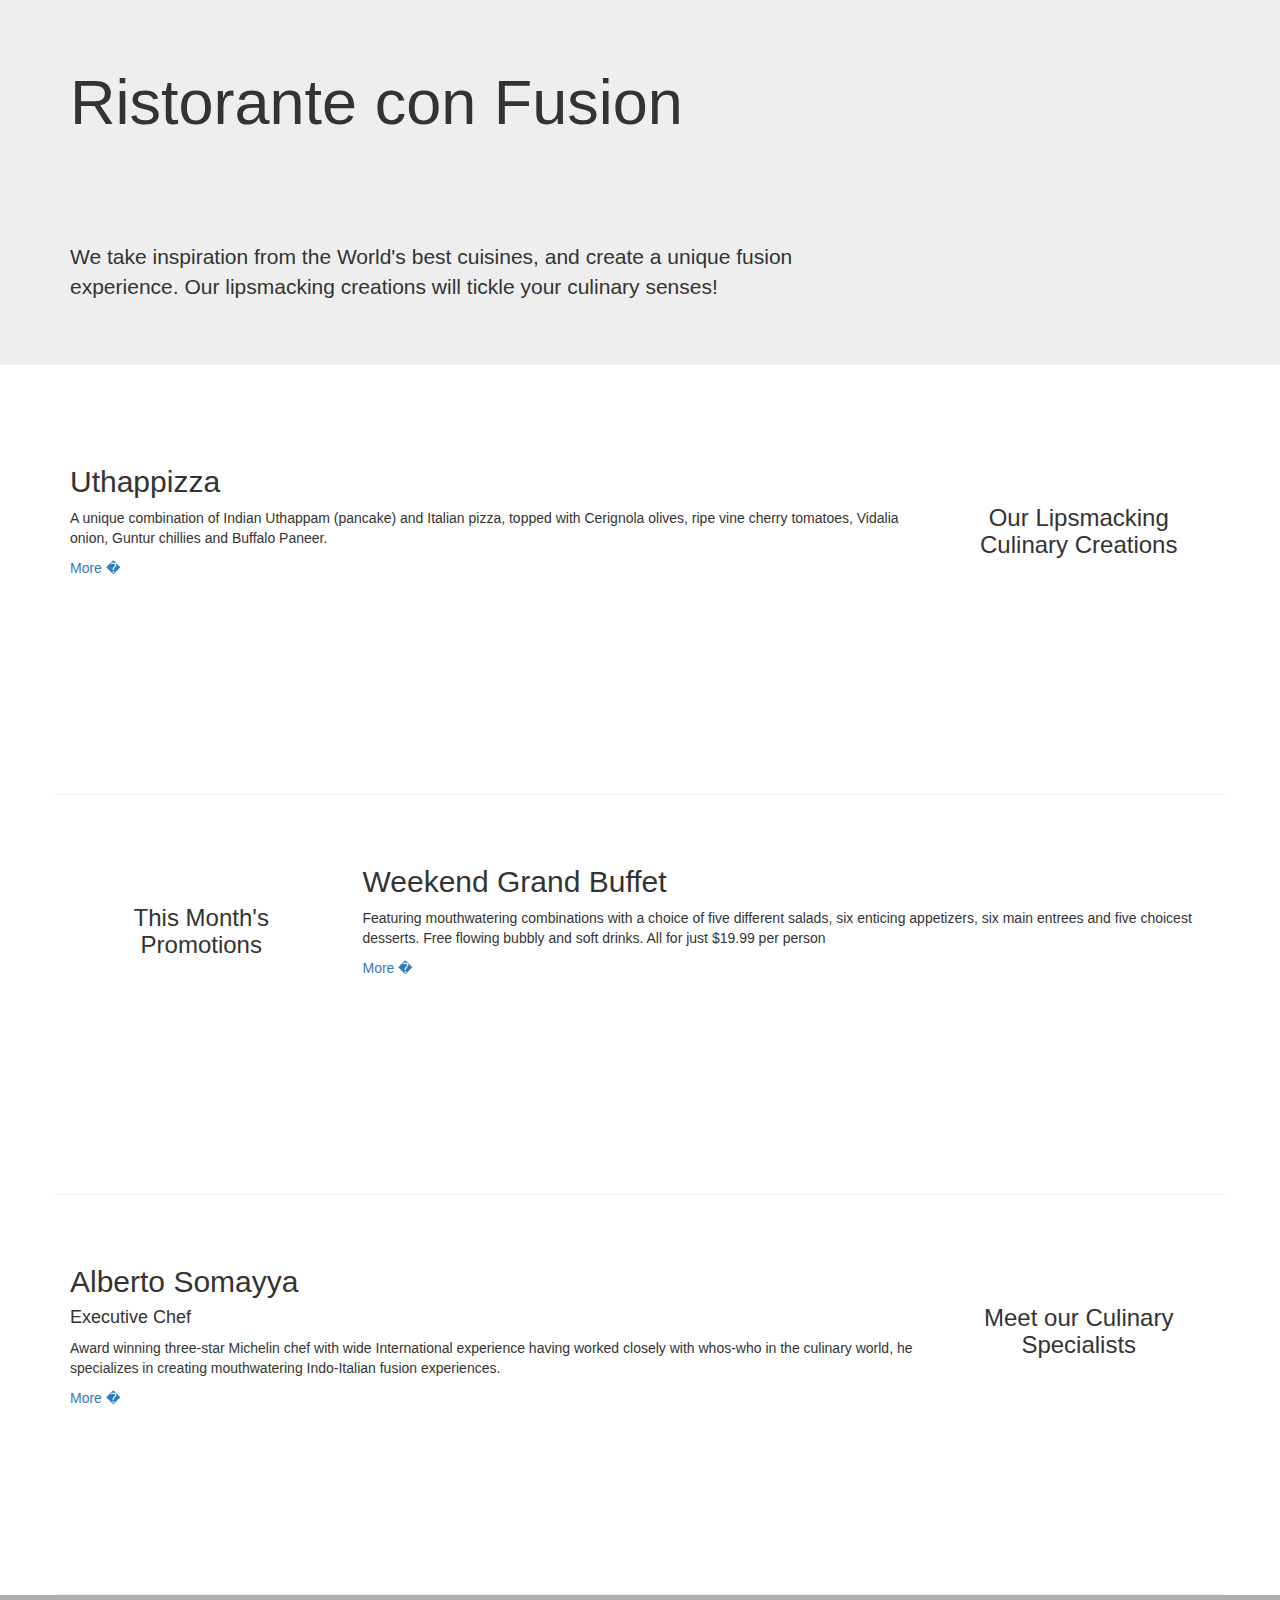
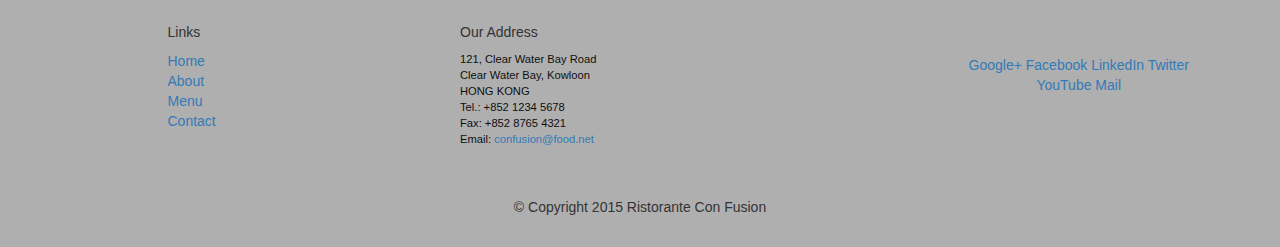
==== bootstrap/conFusion/index.html @ 12e3bd1a "conFusion website bootstrap design" ====
<!DOCTYPE html>
<html lang="en">
  <head>
    <meta charset="utf-8">
    <meta http-equiv="X-UA-Compatible" content="IE=edge">
    <meta name="viewport" content="width=device-width, initial-scale=1">
    <!-- The above 3 meta tags *must* come first in the head; any other head
         content must come *after* these tags -->
    <title>Ristorante Con Fusion</title>
    <link rel="stylesheet" href="css/style.css">
    <!-- Bootstrap -->
    <link href="css/bootstrap.min.css" rel="stylesheet">
    <link href="css/bootstrap-theme.min.css" rel="stylesheet">

    <!-- HTML5 shim and Respond.js for IE8 support of HTML5 elements and media queries -->
    <!-- WARNING: Respond.js doesn't work if you view the page via file:// -->
    <!--[if lt IE 9]>
      <script src="https://oss.maxcdn.com/html5shiv/3.7.2/html5shiv.min.js"></script>
      <script src="https://oss.maxcdn.com/respond/1.4.2/respond.min.js"></script>
    <![endif]-->
  </head>

  <body>
    <header class="jumbotron row-header">

      <!-- Main component for a primary marketing message or call to action -->
      <div class="container">
        <div class="row">
          <div class="col-xs-12 col-sm-8">
            <h1>Ristorante con Fusion</h1>
            <p style="padding:40px;"></p>
            <p>
              We take inspiration from the World's best
              cuisines, and create a unique fusion experience. Our
              lipsmacking creations will tickle your culinary senses!
            </p>
          </div>

          <div class="col-xs-12 col-sm-4">
          </div>
        </div>
      </div>
    </header>

    <div class="container">
      <div class="row row-content">
        <div class="col-xs-12 col-sm-3 col-sm-push-9">
          <p style="padding:20px;"></p>
          <h3 align="center">Our Lipsmacking Culinary Creations</h3>
        </div>

        <div class="col-xs-12 col-sm-9 col-sm-pull-3">
          <h2>Uthappizza</h2>
          <p>A unique combination of Indian Uthappam (pancake)
            and Italian pizza, topped with Cerignola olives,
            ripe vine cherry tomatoes, Vidalia onion, Guntur
            chillies and Buffalo Paneer.
          </p>
          <p><a href="#">More �</a></p>
        </div>
      </div>

      <div class="row row-content">
        <div class="col-xs-12 col-sm-3">
          <p style="padding:20px;"></p>
          <h3 align="center">This Month's Promotions</h3>
        </div>

        <div class="col-xs-12 col-sm-9">
          <h2>Weekend Grand Buffet</h2>
          <p>Featuring mouthwatering combinations with a
            choice of five different salads, six enticing appetizers,
            six main entrees and five choicest desserts. Free flowing
            bubbly and soft drinks. All for just $19.99 per person
          </p>
          <p><a href="#">More �</a></p>
        </div>
      </div>

      <div class="row row-content">
        <div class="col-xs-12 col-sm-3 col-sm-push-9">
          <p style="padding:20px;"></p>
          <h3 align="center">Meet our Culinary Specialists</h3>
        </div>

        <div class="col-xs-12 col-sm-9 col-sm-pull-3">
          <h2>Alberto Somayya</h2>
          <h4>Executive Chef</h4>
          <p>Award winning three-star Michelin chef with wide
            International experience having worked closely with
            whos-who in the culinary world, he specializes in
            creating mouthwatering Indo-Italian fusion experiences.
          </p>
          <p><a href="#">More �</a></p>
        </div>
      </div>
    </div>

    <footer class="row-footer">
      <div class="container">
        <div class="row">
          <div class="col-xs-5 col-xs-offset-1 col-sm-3 col-sm-offset-1">
            <h5>Links</h5>
            <ul class="list-unstyled">
              <li><a href="#">Home</a></li>
              <li><a href="#">About</a></li>
              <li><a href="#">Menu</a></li>
              <li><a href="#">Contact</a></li>
            </ul>
          </div>

          <div class="col-xs-6 col-sm-5">
            <h5>Our Address</h5>

            <address>
              121, Clear Water Bay Road<br>
              Clear Water Bay, Kowloon<br>
              HONG KONG<br>
              Tel.: +852 1234 5678<br>
              Fax: +852 8765 4321<br>
              Email: <a href="mailto:confusion@food.net">confusion@food.net</a>
            </address>
          </div>

          <div class="col-xs-12 col-sm-3">
            <div style="padding: 40px 10px;" align="center">
              <a href="http://google.com/+">Google+</a>
              <a href="http://www.facebook.com/profile.php?id=">Facebook</a>
              <a href="http://www.linkedin.com/in/">LinkedIn</a>
              <a href="http://twitter.com/">Twitter</a>
              <a href="http://youtube.com/">YouTube</a>
              <a href="mailto:">Mail</a>
            </div>
          </div>

          <div class="col-xs-12 col-sm-12">
            <p style="padding:10px;"></p>
            <p align="center">© Copyright 2015 Ristorante Con Fusion</p>
          </div>
        </div>
      </div>
    </footer>

    <!-- jQuery (necessary for Bootstrap's JavaScript plugins) -->
    <script src="https://ajax.googleapis.com/ajax/libs/jquery/1.11.3/jquery.min.js"></script>
    <!-- Include all compiled plugins (below), or include individual files as needed -->
    <script src="js/bootstrap.min.js"></script>
  </body>
</html>
---- bootstrap/conFusion/css/style.css ----
.jumbotron{
  margin: 0 auto;
  padding: 70px 30px 70px 30px;
  color: floralwhite;
}

.row-header{
  margin: 0px auto;
  padding: 0px auto;
}
.row-content{
  margin: 0px auto;
  padding: 50px 0 50px 0;
  border-bottom: 1px ridge;
  min-height: 400px;
}
.row-footer{
  background-color: #AFAFAF;
  margin: 0 auto;
  padding: 20px 0 20px 0;
}

address{
  font-size: 80%;
  margin: 0;
  color: #0f0f0f;
}
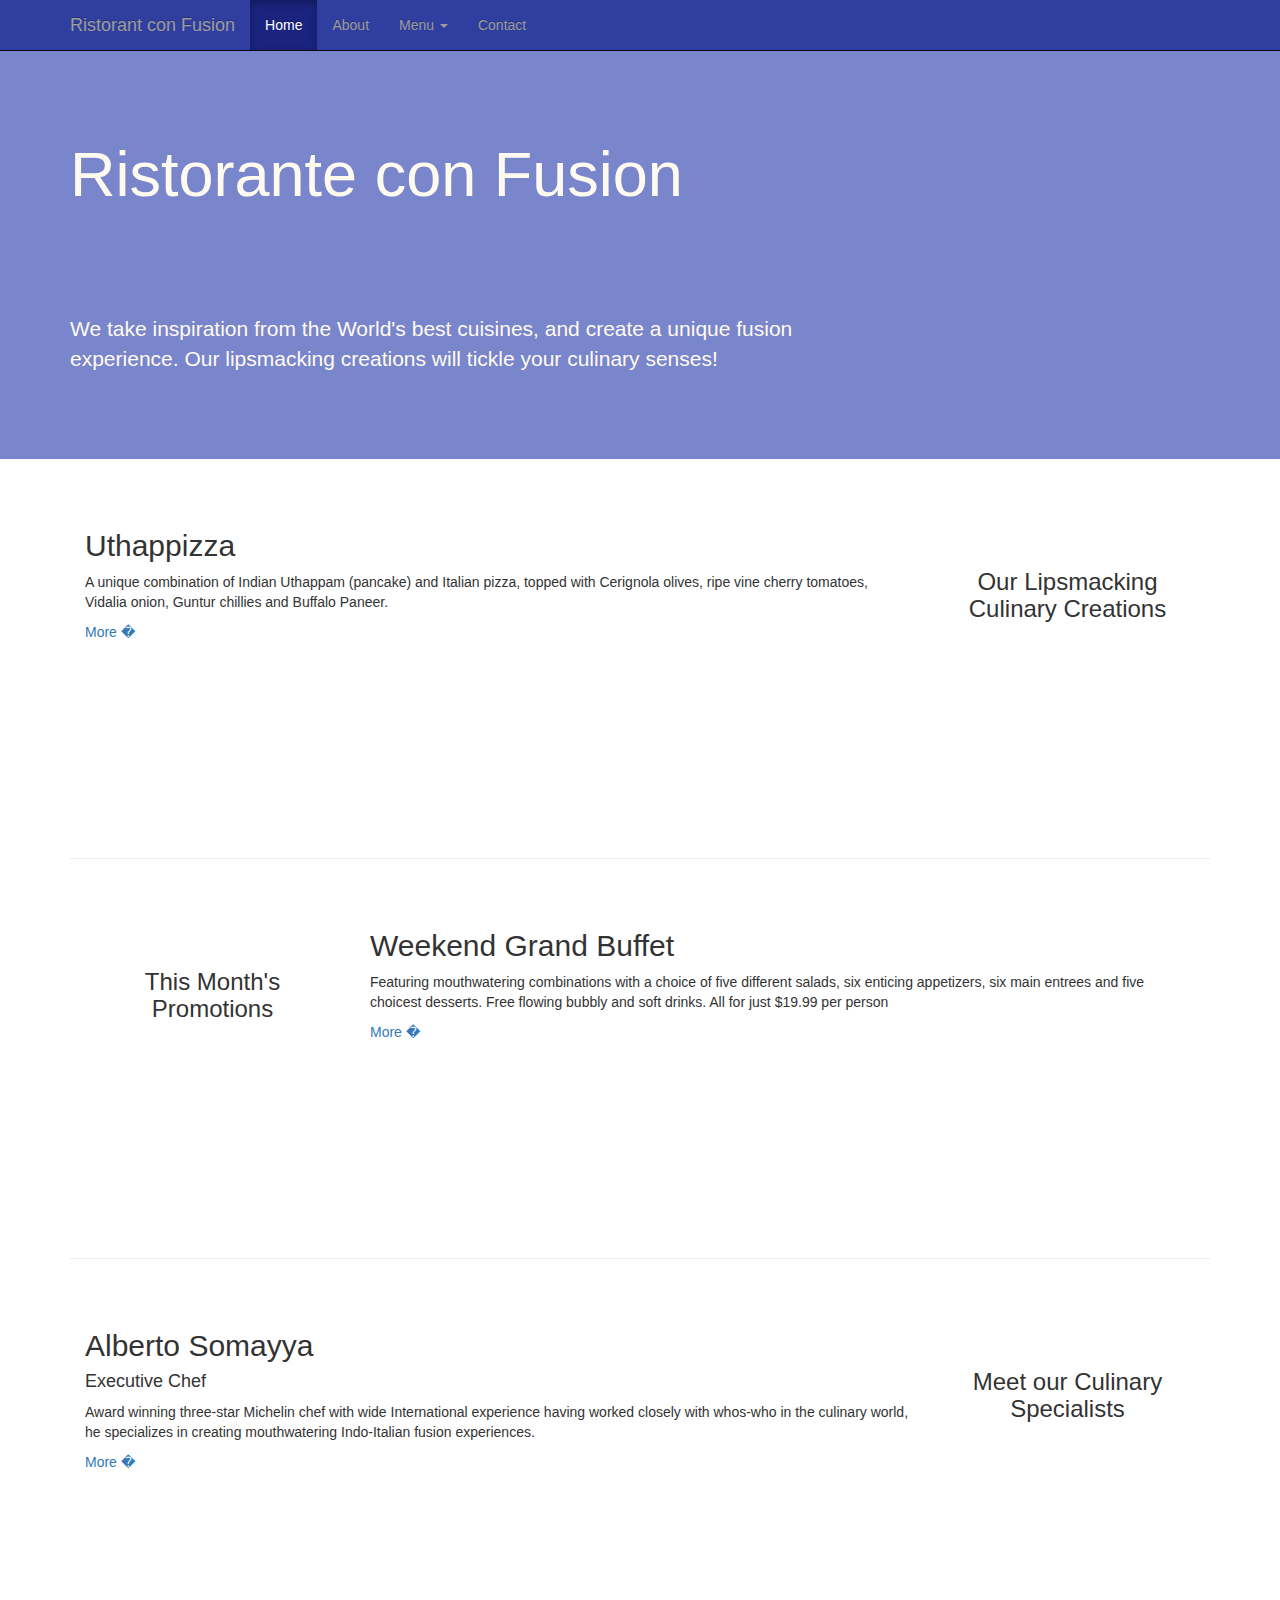
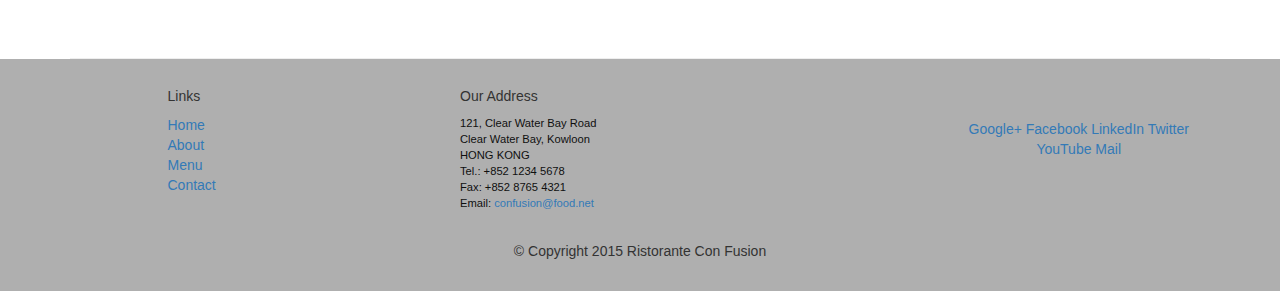
==== commit 68b67376: "Ristorant con Fusion - navbar,custom style,color,layout" ====
--- a/bootstrap/conFusion/index.html
+++ b/bootstrap/conFusion/index.html
@@ -7,10 +7,10 @@
     <!-- The above 3 meta tags *must* come first in the head; any other head
          content must come *after* these tags -->
     <title>Ristorante Con Fusion</title>
-    <link rel="stylesheet" href="css/style.css">
     <!-- Bootstrap -->
     <link href="css/bootstrap.min.css" rel="stylesheet">
     <link href="css/bootstrap-theme.min.css" rel="stylesheet">
+    <link rel="stylesheet" href="css/style.css">
 
     <!-- HTML5 shim and Respond.js for IE8 support of HTML5 elements and media queries -->
     <!-- WARNING: Respond.js doesn't work if you view the page via file:// -->
@@ -21,6 +21,44 @@
   </head>
 
   <body>
+    <nav class="navbar navbar-inverse navbar-fixed-top">
+      <div class="container">
+        <div class="navbar-header">
+          <a href="index.html" class="navbar-brand">Ristorant con Fusion</a>
+
+          <button type="button" class="navbar-toggle collapsed" data-toggle="collapse"
+            data-target="#navbar" aria-expanded="false" aria-control="navbar">
+            <span class="sr-only">Toggle Navigation</span>
+            <span class="icon-bar"></span>
+            <span class="icon-bar"></span>
+            <span class="icon-bar"></span>
+          </button>
+        </div>
+
+        <div id="navbar" class="navbar-collapse collapse">
+          <ul class="nav navbar-nav">
+            <li class="active"><a href="index.html">Home</a></li>
+            <li><a href="#">About</a></li>
+            <li class="dropdown"><a href="#" class="dropdown-toggle" data-toggle="dropdown"
+              role="button" aria-haspopup="true" aria-expanded="false">
+              Menu
+              <span class="caret"></span></a>
+              <ul class="dropdown-menu">
+                <li><a href="#">Appetizers</a></li>
+                <li><a href="#">Main Course</a></li>
+                <li><a href="#">Desserts</a></li>
+                <li><a href="#">Drinks</a></li>
+                <li role="separator" class="divider"></li>
+                <li class="dropdown-header">Specials</li>
+                <li><a href="#">Lunch Buffet</a></li>
+                <li><a href="#">Weekend Brunch</a></li>
+              </ul>
+            </li>
+            <li><a href="#">Contact</a></li>
+          </ul>
+        </div>
+      </div>
+    </nav>
     <header class="jumbotron row-header">
 
       <!-- Main component for a primary marketing message or call to action -->
@@ -142,7 +180,7 @@
     </footer>
 
     <!-- jQuery (necessary for Bootstrap's JavaScript plugins) -->
-    <script src="https://ajax.googleapis.com/ajax/libs/jquery/1.11.3/jquery.min.js"></script>
+    <script src="https://ajax.googleapis.com/ajax/libs/jquery/1.12.4/jquery.min.js"></script>
     <!-- Include all compiled plugins (below), or include individual files as needed -->
     <script src="js/bootstrap.min.js"></script>
   </body>
--- a/bootstrap/conFusion/css/style.css
+++ b/bootstrap/conFusion/css/style.css
@@ -1,7 +1,46 @@
+body{
+  align: center;
+  padding: 50px 0 0 0;
+  z-index: 0;
+}
+
 .jumbotron{
-  margin: 0 auto;
+  background: #7986CB;
+  margin: 0px auto;
   padding: 70px 30px 70px 30px;
   color: floralwhite;
+}
+
+.navbar{
+  margin: 0 auto; padding: 0 auto;
+}
+
+.navbar-inverse{
+  background: #303F9F;
+}
+
+.navbar-inverse .navbar-nav > .active > a,
+.navbar-inverse .navbar-nav > .active > a:hover,
+.navbar-inverse .navbar-nav > .active > a:focus{
+  color: #FFF;
+  background: #1A237E;
+}
+
+.navbar-inverse .navbar-nav > .open > a,
+.navbar-inverse .navbar-nav > .open > a:hover,
+.navbar-inverse .navbar-nav > .open > a:focus{
+  color: #FFF;
+  background: #1A237E;
+}
+
+.navbar-inverse .navbar-nav .open .dropdown-menu > li > a,
+.navbar-inverse .navbar-nav .open .dropdown-menu{
+  background: #303F9F;
+  color: #EEEEEE;
+}
+
+.navbar-inverse .navbar-nav .open .dropdown-menu > li > a:hover{
+  color: #000000;
 }
 
 .row-header{
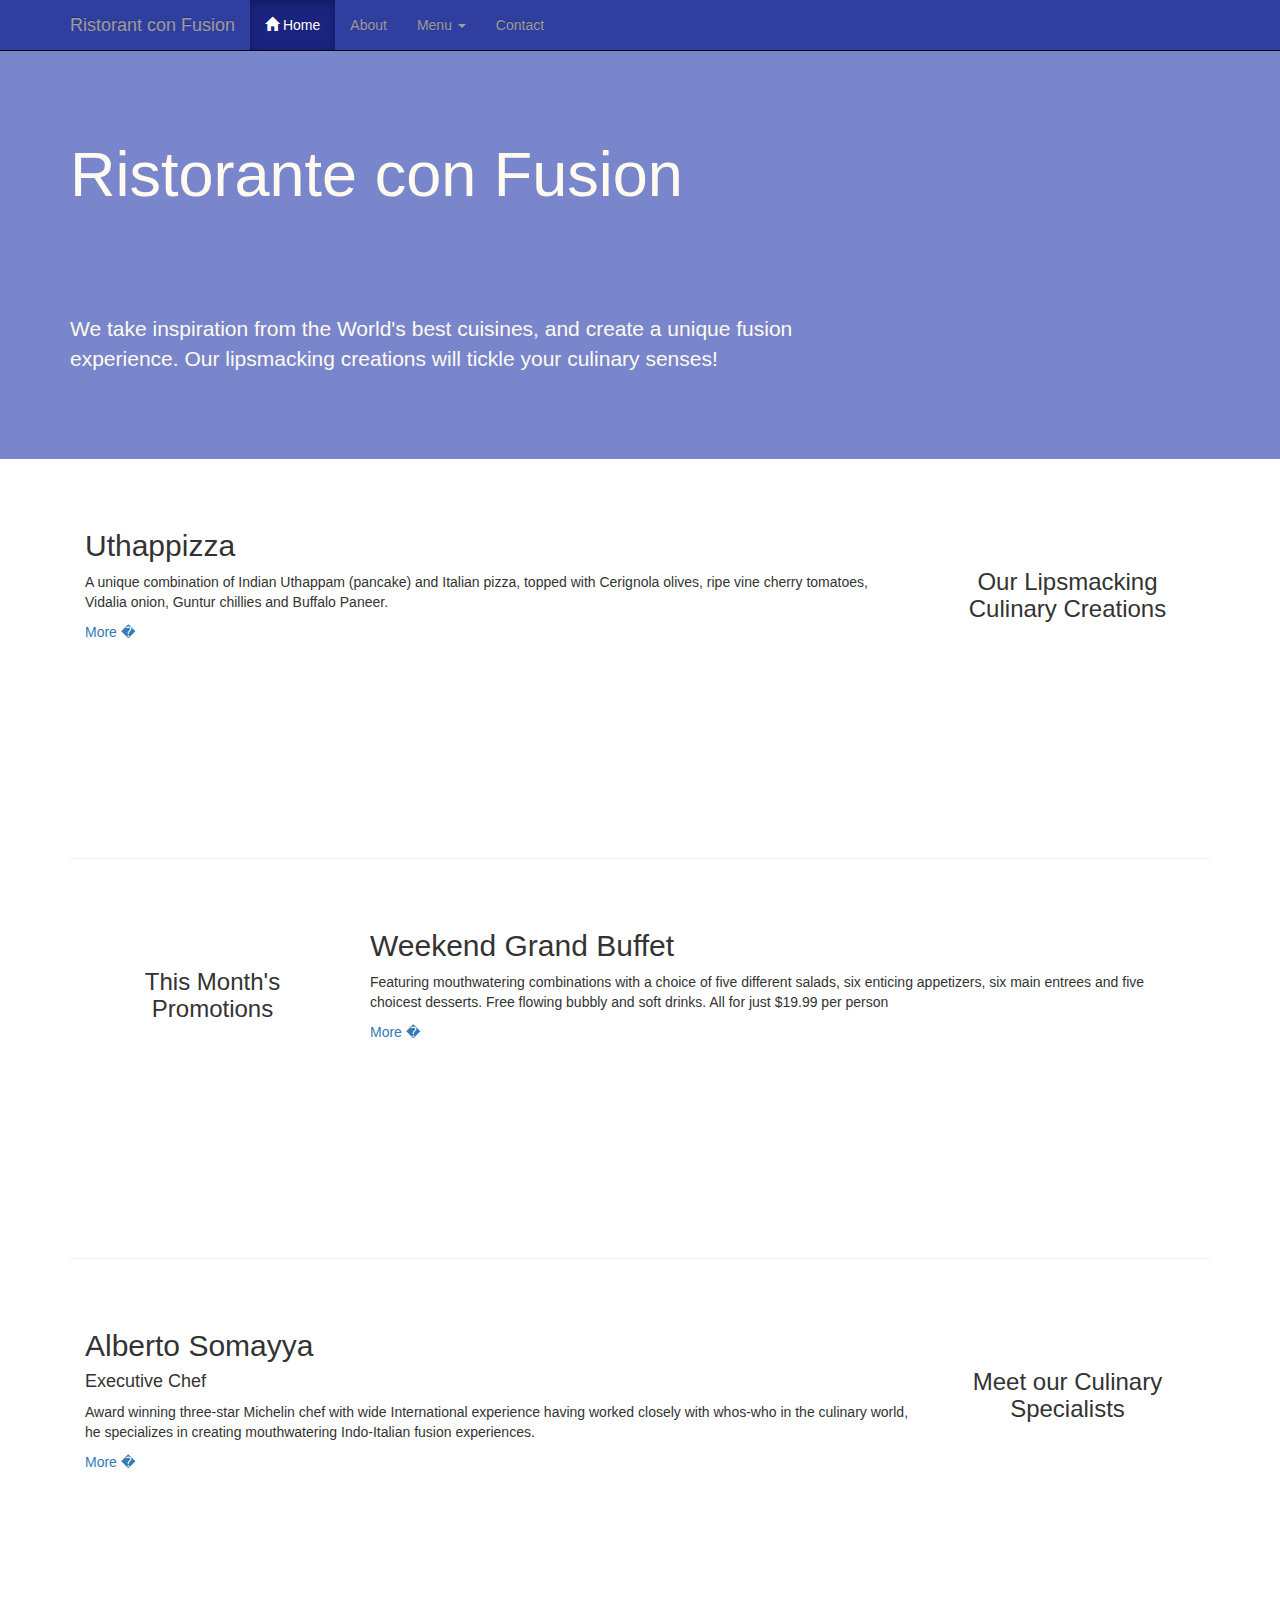
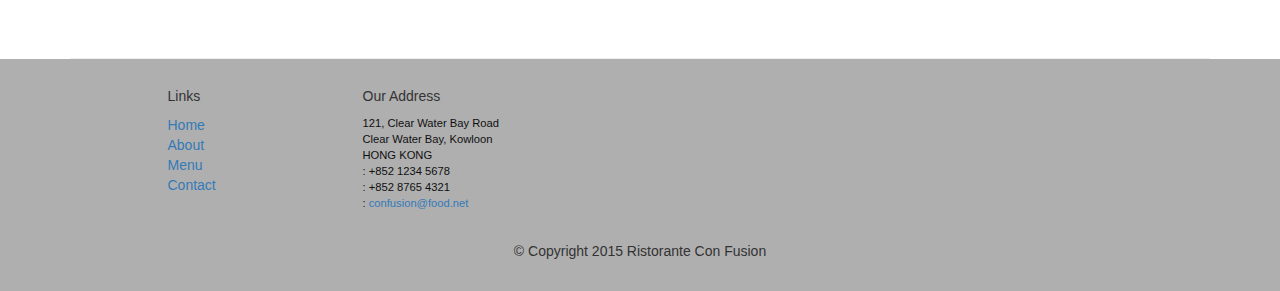
==== commit 6bd176c5: "slight modifications in index.html" ====
--- a/bootstrap/conFusion/index.html
+++ b/bootstrap/conFusion/index.html
@@ -1,6 +1,7 @@
 <!DOCTYPE html>
 <html lang="en">
   <head>
+    <meta http-equiv="content-type" content="text/html; charset=UTF-8">
     <meta charset="utf-8">
     <meta http-equiv="X-UA-Compatible" content="IE=edge">
     <meta name="viewport" content="width=device-width, initial-scale=1">
@@ -10,8 +11,13 @@
     <!-- Bootstrap -->
     <link href="css/bootstrap.min.css" rel="stylesheet">
     <link href="css/bootstrap-theme.min.css" rel="stylesheet">
+
     <link rel="stylesheet" href="css/style.css">
 
+    <!-- Font-awesome and bootstrap-social icons -->
+    <link rel="stylesheet" href="css/font-awesome.min.css">
+    <link rel="stylesheet" href="css/bootstrap-social.css">
+    
     <!-- HTML5 shim and Respond.js for IE8 support of HTML5 elements and media queries -->
     <!-- WARNING: Respond.js doesn't work if you view the page via file:// -->
     <!--[if lt IE 9]>
@@ -37,7 +43,10 @@
 
         <div id="navbar" class="navbar-collapse collapse">
           <ul class="nav navbar-nav">
-            <li class="active"><a href="index.html">Home</a></li>
+            <li class="active"><a href="index.html"><span class="glyphicon glyphicon-home"
+              aria-hidden="true">
+            </span>&nbspHome</a>
+            </li>
             <li><a href="#">About</a></li>
             <li class="dropdown"><a href="#" class="dropdown-toggle" data-toggle="dropdown"
               role="button" aria-haspopup="true" aria-expanded="false">
@@ -59,10 +68,10 @@
         </div>
       </div>
     </nav>
-    <header class="jumbotron row-header">
+    <header class="jumbotron">
 
       <!-- Main component for a primary marketing message or call to action -->
-      <div class="container">
+      <div class="container row-header">
         <div class="row">
           <div class="col-xs-12 col-sm-8">
             <h1>Ristorante con Fusion</h1>
@@ -137,7 +146,7 @@
     <footer class="row-footer">
       <div class="container">
         <div class="row">
-          <div class="col-xs-5 col-xs-offset-1 col-sm-3 col-sm-offset-1">
+          <div class="col-xs-5 col-xs-offset-1 col-sm-2 col-sm-offset-1">
             <h5>Links</h5>
             <ul class="list-unstyled">
               <li><a href="#">Home</a></li>
@@ -154,20 +163,20 @@
               121, Clear Water Bay Road<br>
               Clear Water Bay, Kowloon<br>
               HONG KONG<br>
-              Tel.: +852 1234 5678<br>
-              Fax: +852 8765 4321<br>
-              Email: <a href="mailto:confusion@food.net">confusion@food.net</a>
+              <i class="fa fa-phone"></i>: +852 1234 5678<br>
+              <i class="fa fa-fax"></i>: +852 8765 4321<br>
+              <i class="fa fa-envelope"></i>: <a href="mailto:confusion@food.net">confusion@food.net</a>
             </address>
           </div>
 
-          <div class="col-xs-12 col-sm-3">
-            <div style="padding: 40px 10px;" align="center">
-              <a href="http://google.com/+">Google+</a>
-              <a href="http://www.facebook.com/profile.php?id=">Facebook</a>
-              <a href="http://www.linkedin.com/in/">LinkedIn</a>
-              <a href="http://twitter.com/">Twitter</a>
-              <a href="http://youtube.com/">YouTube</a>
-              <a href="mailto:">Mail</a>
+          <div class="col-xs-12 col-sm-4">
+            <div class="nav navbar-nav" style="padding:40px 10px">
+              <a class="btn btn-social-icon btn-google-plus" href="http://google.com/+"><i class="fa fa-google-plus"></i></a>
+              <a class="btn btn-social-icon btn-facebook" href="http://www.facebook.com/profile.php?id="><i class="fa fa-facebook"></i></a>
+              <a class="btn btn-social-icon btn-linkedin" href="http://www.linkedin.com/in/"><i class="fa fa-linkedin"></i></a>
+              <a class="btn btn-social-icon btn-twitter" href="http://twitter.com/"><i class="fa fa-twitter"></i></a>
+              <a class="btn btn-social-icon btn-youtube" href="http://youtube.com/"><i class="fa fa-youtube"></i></a>
+              <a class="btn btn-social-icon" href="mailto:"><i class="fa fa-envelope-o"></i></a>
             </div>
           </div>
 
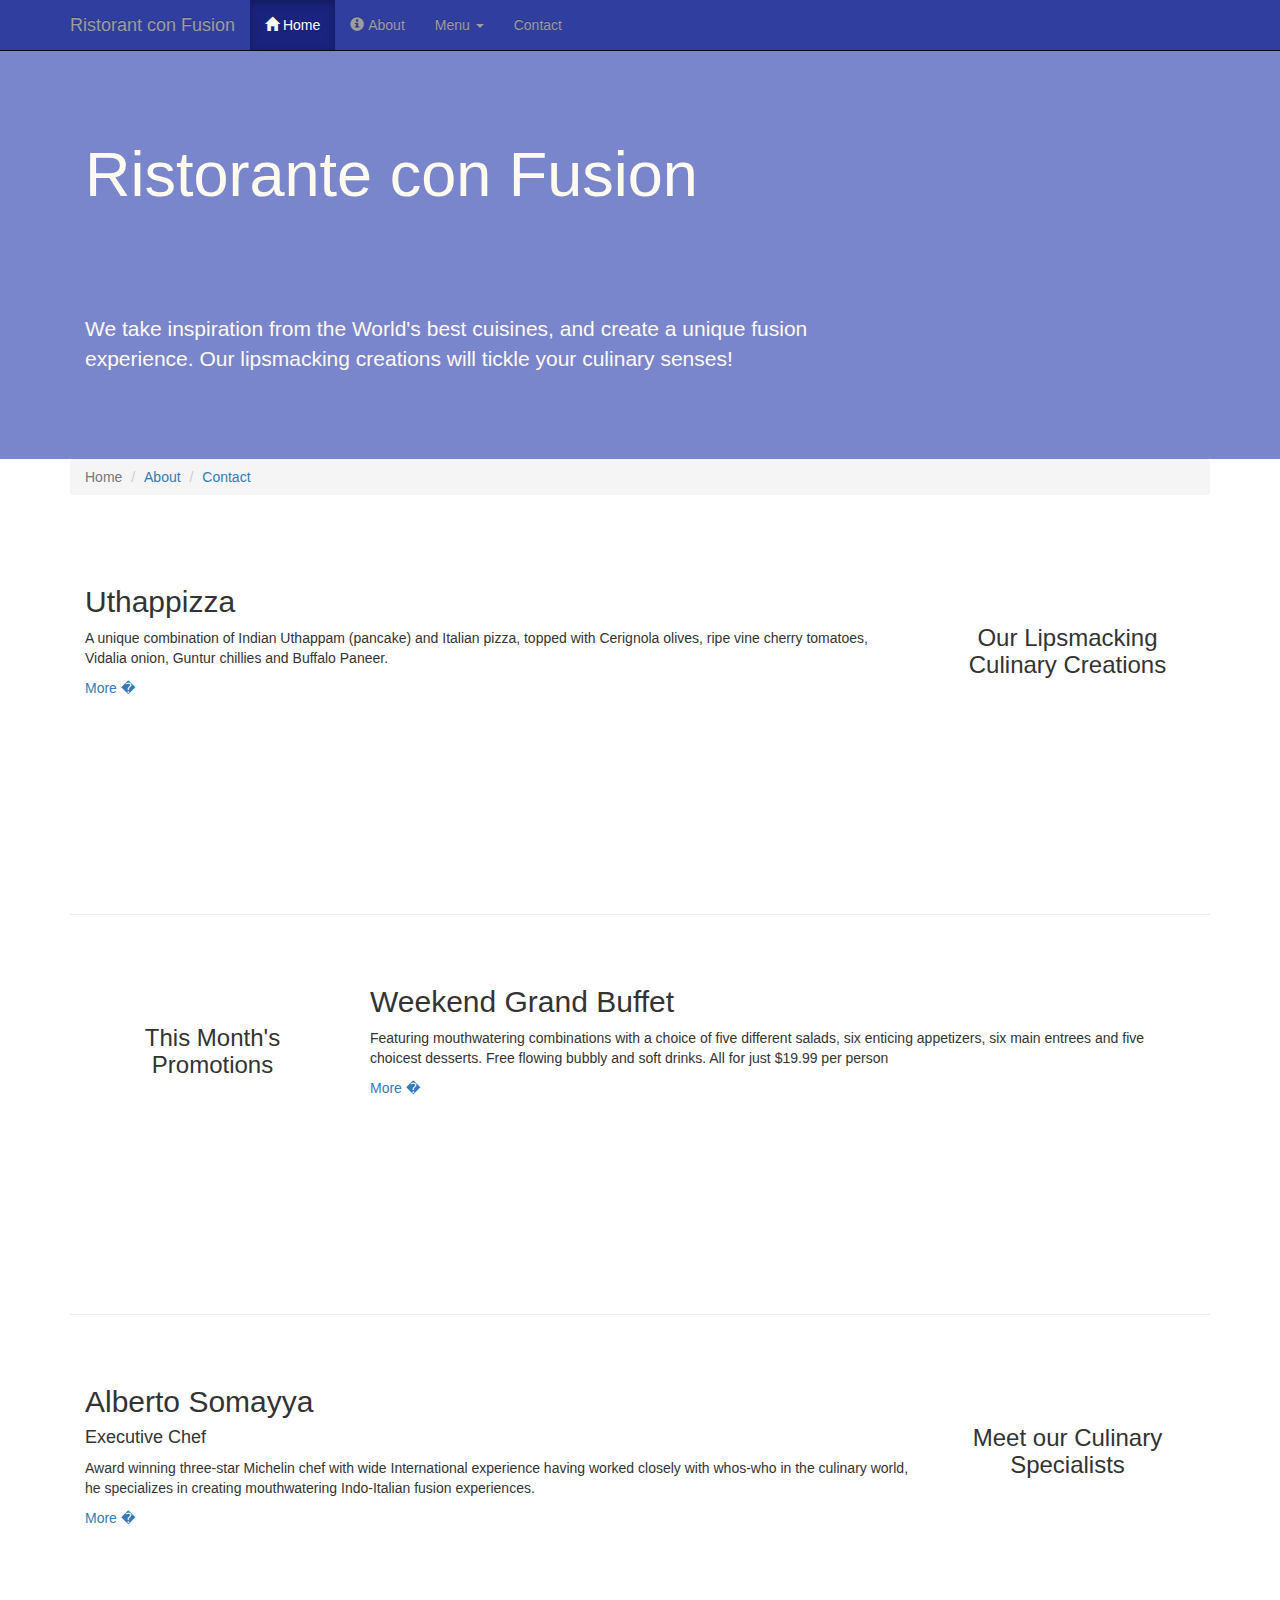
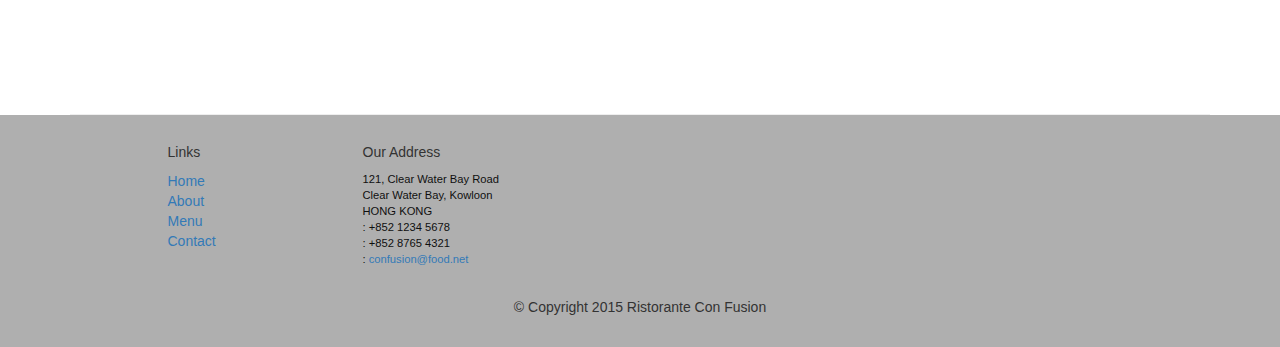
==== commit 522a2a36: "Breadcrumb,navigation hyperlink update,custom style class correction" ====
--- a/bootstrap/conFusion/index.html
+++ b/bootstrap/conFusion/index.html
@@ -17,7 +17,7 @@
     <!-- Font-awesome and bootstrap-social icons -->
     <link rel="stylesheet" href="css/font-awesome.min.css">
     <link rel="stylesheet" href="css/bootstrap-social.css">
-    
+
     <!-- HTML5 shim and Respond.js for IE8 support of HTML5 elements and media queries -->
     <!-- WARNING: Respond.js doesn't work if you view the page via file:// -->
     <!--[if lt IE 9]>
@@ -47,7 +47,7 @@
               aria-hidden="true">
             </span>&nbspHome</a>
             </li>
-            <li><a href="#">About</a></li>
+            <li><a href="aboutus.html"><span class="glyphicon glyphicon-info-sign" aria-hidden="true"></span>&nbspAbout</a></li>
             <li class="dropdown"><a href="#" class="dropdown-toggle" data-toggle="dropdown"
               role="button" aria-haspopup="true" aria-expanded="false">
               Menu
@@ -71,8 +71,8 @@
     <header class="jumbotron">
 
       <!-- Main component for a primary marketing message or call to action -->
-      <div class="container row-header">
-        <div class="row">
+      <div class="container">
+        <div class="row row-header">
           <div class="col-xs-12 col-sm-8">
             <h1>Ristorante con Fusion</h1>
             <p style="padding:40px;"></p>
@@ -90,6 +90,15 @@
     </header>
 
     <div class="container">
+      <div class="row">
+        <div class="col-xs-12 col-sm-12">
+          <ol class="breadcrumb">
+            <li class="active">Home</li>
+            <li><a href="aboutus.html">About</a></li>
+            <li><a href="#">Contact</a></li>
+          </ol>
+        </div>
+      </div>
       <div class="row row-content">
         <div class="col-xs-12 col-sm-3 col-sm-push-9">
           <p style="padding:20px;"></p>
@@ -149,8 +158,8 @@
           <div class="col-xs-5 col-xs-offset-1 col-sm-2 col-sm-offset-1">
             <h5>Links</h5>
             <ul class="list-unstyled">
-              <li><a href="#">Home</a></li>
-              <li><a href="#">About</a></li>
+              <li><a href="index.html">Home</a></li>
+              <li><a href="aboutus.html">About</a></li>
               <li><a href="#">Menu</a></li>
               <li><a href="#">Contact</a></li>
             </ul>
